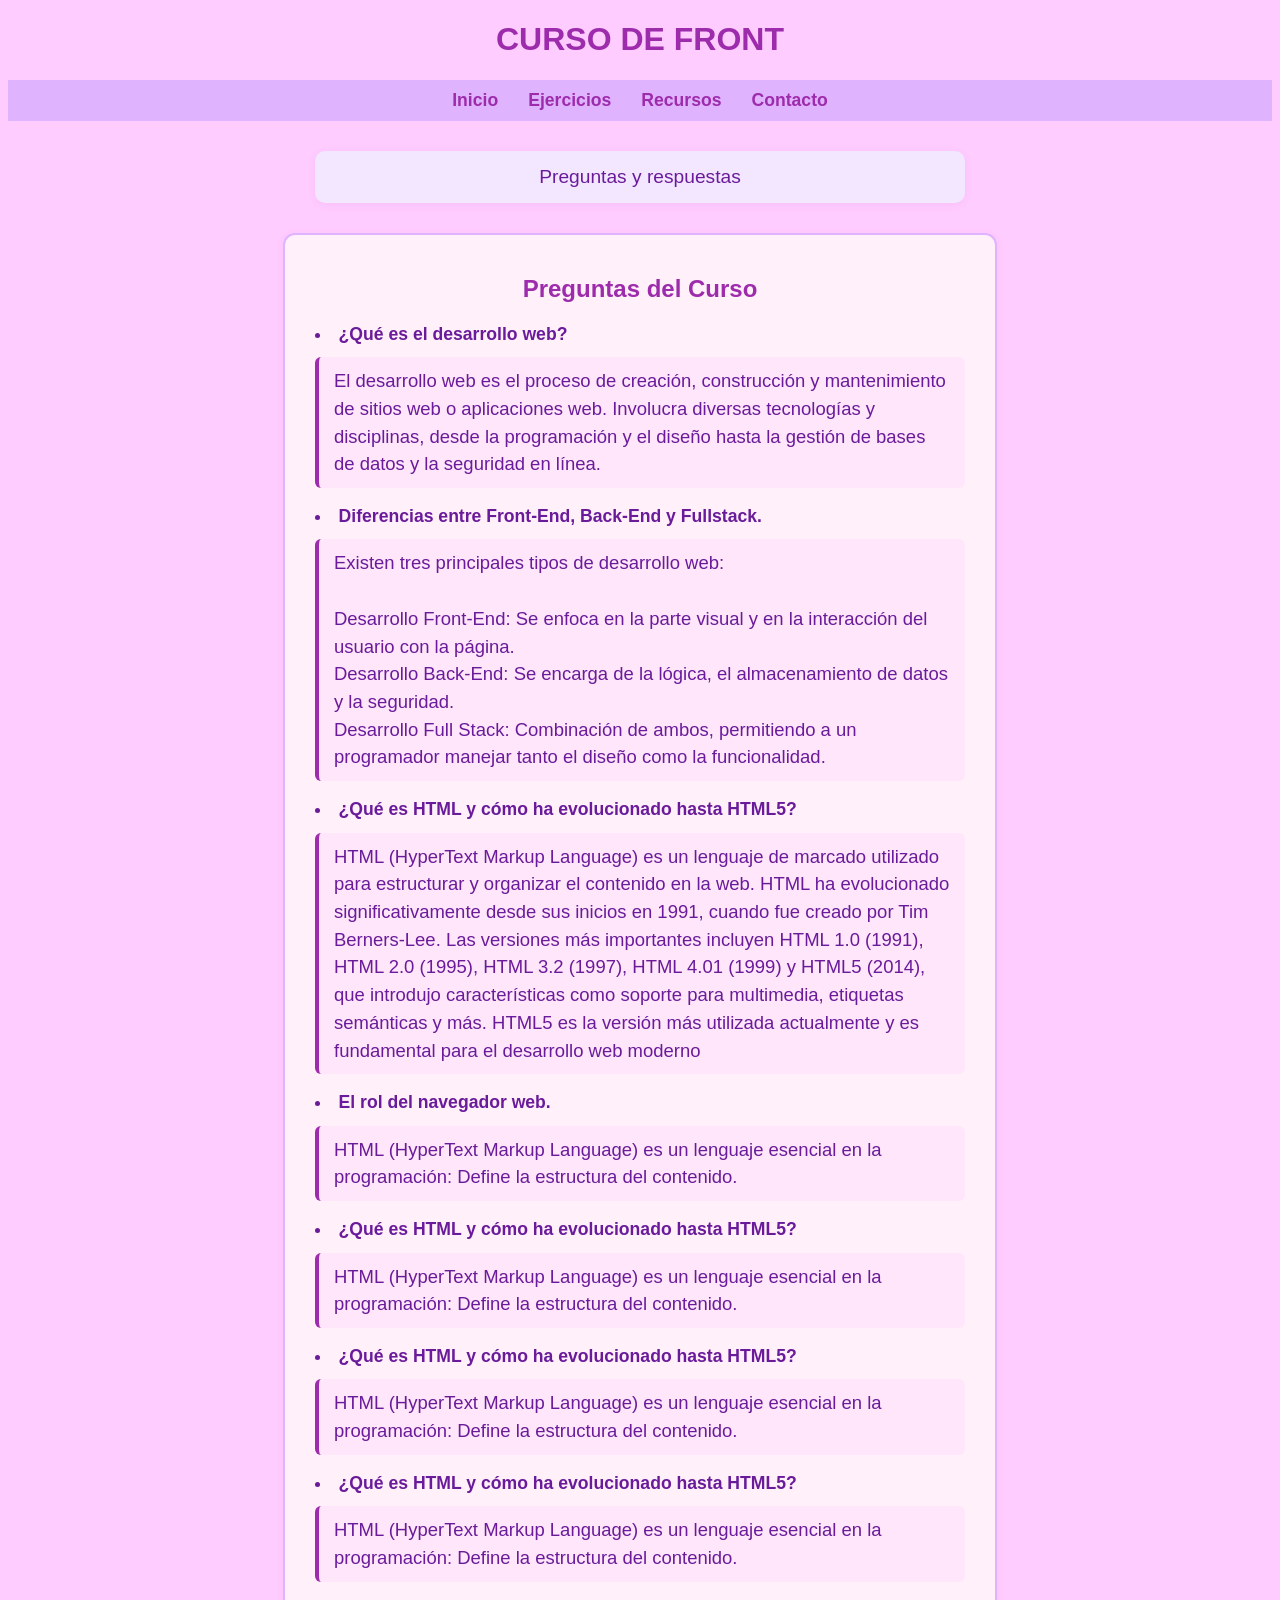
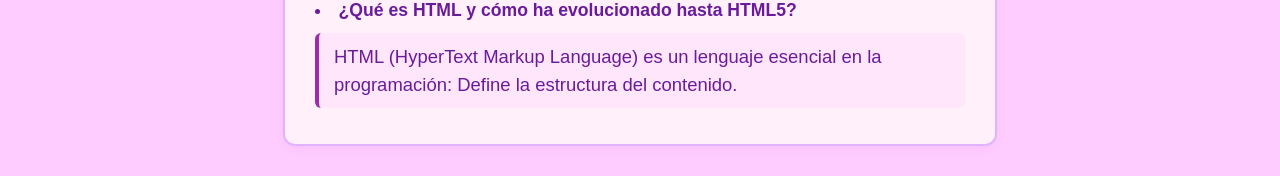
==== abp1ejercicio copy.html @ c0ab76cb "first commit" ====
<!DOCTYPE html>
<html lang="es">
<meta charset="utf-8">
<title>Módulo 3 – Ejercicios clase día 1</title>
<meta name="viewport" content="width=device-width, initial-scale=1.0">
<h1>Curso de Front</h1>
<head>
    <link rel="stylesheet" href="abp1.css">
</head>
<nav>
    <ul>
        <li><a href="#">Inicio</a></li>
        <li>
            <a href="#">Ejercicios</a>
            <ul>
                <li><a href="#">Ejercicio 1</a></li>
                <li><a href="#">Ejercicio 2</a></li>
                <li><a href="#">Ejercicio 3</a></li>
            </ul>
        </li>
        <li>
            <a href="#">Recursos</a>
            <ul>
                <li><a href="#">Documentación</a></li>
                <li><a href="#">Enlaces útiles</a></li>
            </ul>
        </li>
        <li><a href="#">Contacto</a></li>
    </ul>
</nav>

<p>Preguntas y respuestas</p>

<section class="preguntas">
    <h2>Preguntas del Curso</h2>
    <ul>
        <li><strong>¿Qué es el desarrollo web?</strong> <br>
    <span class="resaltado">
    <a href="https://www.codigosinformaticos.com/que-es-el-desarrollo-web/" target="_blank" style="color:inherit; text-decoration:none;">
        El desarrollo web es el proceso de creación, construcción y mantenimiento de sitios web o aplicaciones web. Involucra diversas tecnologías y disciplinas, desde la programación y el diseño hasta la gestión de bases de datos y la seguridad en línea.
    </a>
</span>
</li>
        <li><strong>Diferencias entre Front-End, Back-End y Fullstack.</strong> <br>
    <span class="resaltado">
    <a href="https://www.codigosinformaticos.com/que-es-el-desarrollo-web/" target="_blank" style="color:inherit; text-decoration:none;">
        Existen tres principales tipos de desarrollo web:<br><br>
        Desarrollo Front-End: Se enfoca en la parte visual y en la interacción del usuario con la página.<br>
        Desarrollo Back-End: Se encarga de la lógica, el almacenamiento de datos y la seguridad.<br>
        Desarrollo Full Stack: Combinación de ambos, permitiendo a un programador manejar tanto el diseño como la funcionalidad.
    </a>
    </span>
</li>
<!-- Existen tres principales tipos de desarrollo web:

Desarrollo Front-End: Se enfoca en la parte visual y en la interacción del usuario con la página.
Desarrollo Back-End: Se encarga de la lógica, el almacenamiento de datos y la seguridad.
Desarrollo Full Stack: Combinación de ambos, permitiendo a un programador manejar tanto el diseño como la funcionalidad. -->
<li><strong>¿Qué es HTML y cómo ha evolucionado hasta HTML5?</strong> <br>
    <span class="resaltado">
    <a href="https://www.bing.com/ck/a?!&&p=a9a6a859ef6cc49c0e42f72514b6e541cdc39d300ffb4b2c1ba510d15f13c233JmltdHM9MTc0ODk5NTIwMA&ptn=3&ver=2&hsh=4&fclid=3112ac60-2846-63df-2d94-b93b295362f7&u=a1aHR0cHM6Ly9rZWVwY29kaW5nLmlvL2Jsb2cvaGlzdG9yaWEtZGUtaHRtbC8&ntb=1,https://www.bing.com/ck/a?!&&p=66f867539b2c9c3e94da1d24894db37725f343ff6e476d431cf49f20fa7817e1JmltdHM9MTc0ODk5NTIwMA&ptn=3&ver=2&hsh=4&fclid=3112ac60-2846-63df-2d94-b93b295362f7&u=a1aHR0cHM6Ly93d3cuYnlyb252YXJnYXMuY29tL3dlYi9jb21vLXNlLWNyZW8tZWwtaHRtbDUv&ntb=1,https://www.bing.com/ck/a?!&&p=e234348876928526bbd761fbf31ae81994b287ddfb2f9509065e37dcd3cdaf86JmltdHM9MTc0ODk5NTIwMA&ptn=3&ver=2&hsh=4&fclid=3112ac60-2846-63df-2d94-b93b295362f7&u=a1aHR0cHM6Ly93d3cuY29kaWdvc2luZm9ybWF0aWNvcy5jb20vcXVlLWVzLWh0bWwteS1wYXJhLXF1ZS1zaXJ2ZS1kZXNjdWJyZS1zdS1oaXN0b3JpYS15LWZ1bmNpb25lcy8&ntb=1" target="_blank" style="color:inherit; text-decoration:none;">        
    HTML (HyperText Markup Language) es un lenguaje de marcado utilizado para estructurar y organizar el contenido en la web. HTML ha evolucionado significativamente desde sus inicios en 1991, cuando fue creado por Tim Berners-Lee. Las versiones más importantes incluyen HTML 1.0 (1991), HTML 2.0 (1995), HTML 3.2 (1997), HTML 4.01 (1999) y HTML5 (2014), que introdujo características como soporte para multimedia, etiquetas semánticas y más. HTML5 es la versión más utilizada actualmente y es fundamental para el desarrollo web moderno</a>
    <!-- HTML (HyperText Markup Language) es un lenguaje de marcado utilizado para estructurar y organizar el contenido en la web. HTML ha evolucionado significativamente desde sus inicios en 1991, cuando fue creado por Tim Berners-Lee. Las versiones más importantes incluyen HTML 1.0 (1991), HTML 2.0 (1995), HTML 3.2 (1997), HTML 4.01 (1999) y HTML5 (2014), que introdujo características como soporte para multimedia, etiquetas semánticas y más. HTML5 es la versión más utilizada actualmente y es fundamental para el desarrollo web moderno</a> -->
    </a>
    </span>   
</li>
<li><strong>El rol del navegador web.</strong> <br>
    <span class="resaltado">
    <a href="https://www.codigosinformaticos.com/que-es-html/" target="_blank" style="color:inherit; text-decoration:none;">        
        HTML (HyperText Markup Language) es un lenguaje esencial en la programación: Define la estructura del contenido.
                <!-- HTML (HyperText Markup Language) es un lenguaje esencial en la programación: Define la estructura del contenido. -->
    </a>
    </span>   
</li>
<li><strong>¿Qué es HTML y cómo ha evolucionado hasta HTML5?</strong> <br>
    <span class="resaltado">
    <a href="https://www.codigosinformaticos.com/que-es-html/" target="_blank" style="color:inherit; text-decoration:none;">        
        HTML (HyperText Markup Language) es un lenguaje esencial en la programación: Define la estructura del contenido.
                <!-- HTML (HyperText Markup Language) es un lenguaje esencial en la programación: Define la estructura del contenido. -->
    </a>
    </span>   
</li>
<li><strong>¿Qué es HTML y cómo ha evolucionado hasta HTML5?</strong> <br>
    <span class="resaltado">
    <a href="https://www.codigosinformaticos.com/que-es-html/" target="_blank" style="color:inherit; text-decoration:none;">        
        HTML (HyperText Markup Language) es un lenguaje esencial en la programación: Define la estructura del contenido.
                <!-- HTML (HyperText Markup Language) es un lenguaje esencial en la programación: Define la estructura del contenido. -->
    </a>
    </span>   
</li>
<li><strong>¿Qué es HTML y cómo ha evolucionado hasta HTML5?</strong> <br>
    <span class="resaltado">
    <a href="https://www.codigosinformaticos.com/que-es-html/" target="_blank" style="color:inherit; text-decoration:none;">        
        HTML (HyperText Markup Language) es un lenguaje esencial en la programación: Define la estructura del contenido.
                <!-- HTML (HyperText Markup Language) es un lenguaje esencial en la programación: Define la estructura del contenido. -->
    </a>
    </span>   
</li>
<li><strong>¿Qué es HTML y cómo ha evolucionado hasta HTML5?</strong> <br>
    <span class="resaltado">
    <a href="https://www.codigosinformaticos.com/que-es-html/" target="_blank" style="color:inherit; text-decoration:none;">        
        HTML (HyperText Markup Language) es un lenguaje esencial en la programación: Define la estructura del contenido.
                <!-- HTML (HyperText Markup Language) es un lenguaje esencial en la programación: Define la estructura del contenido. -->
    </a>
    </span>   
</li>



    </ul>
</section>

</body>
</html>
---- abp1.css ----
body {
    background-color: #ffccff; font-family: Arial;
}
h1 {
    text-align: center; text-transform: uppercase;
    color: #9d2cac;
}
nav {
    background-color: #e0b3ff;
    padding: 10px;
    margin-bottom: 20px;
}
nav ul {
    list-style: none;
    padding: 0;
    margin: 0;
    display: flex;
    justify-content: center;
}
nav ul li {
    position: relative;
    margin: 0 15px;
}
nav ul li a {
    text-decoration: none;
    color: #9d2cac;
    font-weight: bold;
    font-size: 1.1em;
}
nav ul li a:hover {
    text-decoration: underline;
}
/* Submenu styles */
nav ul li ul {
    display: none;
    position: absolute;
    top: 100%;
    left: 0;
    background: #f3e6ff;
    padding: 10px 0;
    min-width: 150px;
    box-shadow: 0 2px 8px rgba(0,0,0,0.1);
    z-index: 100;
    flex-direction: column;
}
nav ul li:hover > ul {
    display: flex;
}
nav ul li ul li {
    margin: 0;
    padding: 0 20px;
    white-space: nowrap;
}
nav ul li ul li a {
    color: #6a1b9a;
    font-size: 1em;
    font-weight: normal;
}
nav ul li ul li a:hover {
    color: #9d2cac;
    text-decoration: underline;
}
p {
    background: #f3e6ff;
    color: #6a1b9a;
    font-size: 1.2em;
    padding: 15px 25px;
    border-radius: 10px;
    box-shadow: 0 2px 8px rgba(157,44,172,0.08);
    max-width: 600px;
    margin: 30px auto;
    text-align: center;
}
.preguntas {
    background: #fff0fa;
    border: 2px solid #e0b3ff;
    border-radius: 12px;
    max-width: 650px;
    margin: 30px auto;
    padding: 20px 30px;
    box-shadow: 0 2px 8px rgba(157,44,172,0.07);
}
.preguntas h2 {
    color: #9d2cac;
    text-align: center;
    margin-bottom: 18px;
}
.preguntas ul {
    list-style: disc inside;
    padding-left: 0;
}
.preguntas li {
    margin-bottom: 15px;
    color: #6a1b9a;
    font-size: 1.1em;
    line-height: 1.5;
}
.preguntas code {
    background: #f3e6ff;
    padding: 2px 6px;
    border-radius: 5px;
    font-size: 0.95em;
}
.resaltado {
    background: #ffe6fa;
    border-left: 4px solid #9d2cac;
    padding: 10px 15px;
    display: block;
    margin: 10px 0;
    color: #6a1b9a;
    font-size: 1.05em;
    border-radius: 6px;
}
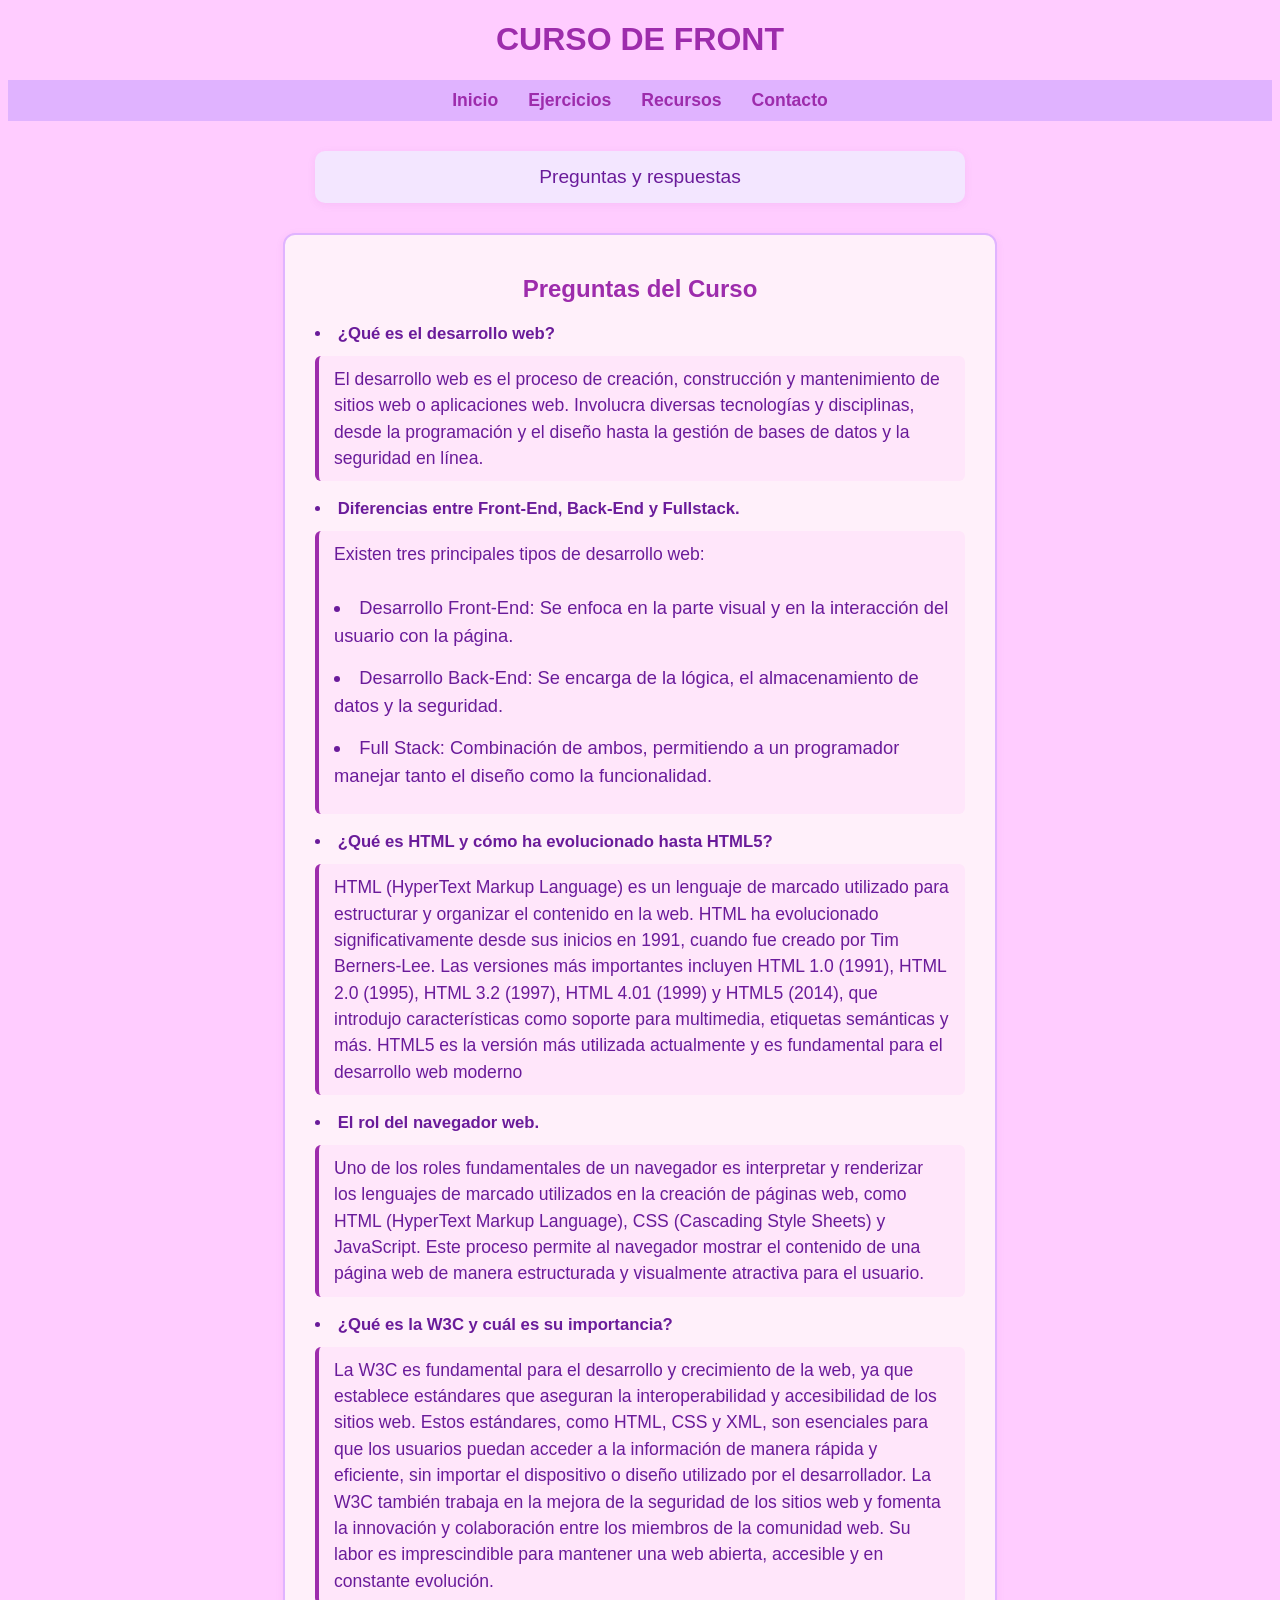
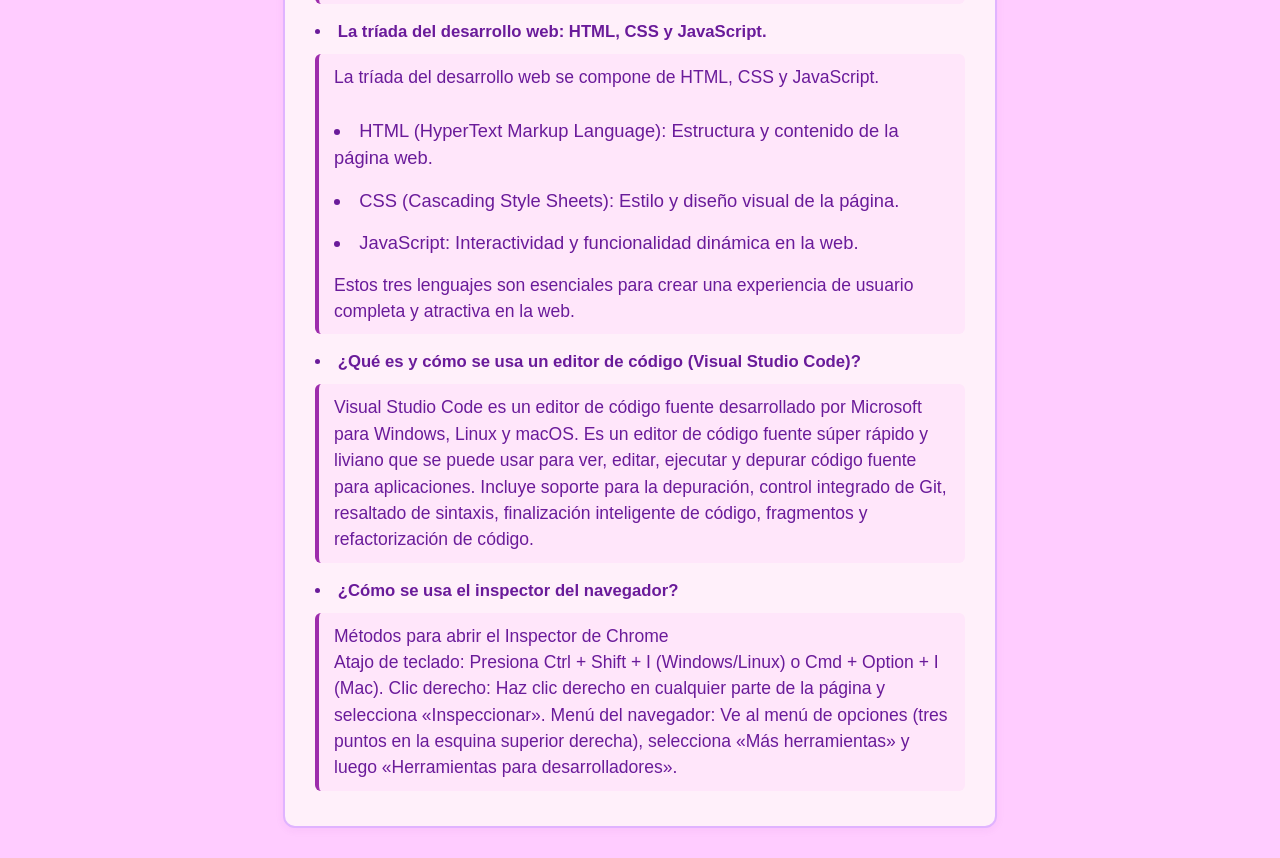
==== commit 67f30dd9: "epa" ====
--- a/abp1ejercicio copy.html
+++ b/abp1ejercicio copy.html
@@ -45,9 +45,11 @@
     <span class="resaltado">
     <a href="https://www.codigosinformaticos.com/que-es-el-desarrollo-web/" target="_blank" style="color:inherit; text-decoration:none;">
         Existen tres principales tipos de desarrollo web:<br><br>
-        Desarrollo Front-End: Se enfoca en la parte visual y en la interacción del usuario con la página.<br>
-        Desarrollo Back-End: Se encarga de la lógica, el almacenamiento de datos y la seguridad.<br>
-        Desarrollo Full Stack: Combinación de ambos, permitiendo a un programador manejar tanto el diseño como la funcionalidad.
+        <ul>
+        <li>Desarrollo Front-End: Se enfoca en la parte visual y en la interacción del usuario con la página.</li>
+        <li>Desarrollo Back-End: Se encarga de la lógica, el almacenamiento de datos y la seguridad.</li>
+        <li>Full Stack: Combinación de ambos, permitiendo a un programador manejar tanto el diseño como la funcionalidad.</li>
+        </ul>
     </a>
     </span>
 </li>
@@ -58,7 +60,9 @@
 Desarrollo Full Stack: Combinación de ambos, permitiendo a un programador manejar tanto el diseño como la funcionalidad. -->
 <li><strong>¿Qué es HTML y cómo ha evolucionado hasta HTML5?</strong> <br>
     <span class="resaltado">
-    <a href="https://www.bing.com/ck/a?!&&p=a9a6a859ef6cc49c0e42f72514b6e541cdc39d300ffb4b2c1ba510d15f13c233JmltdHM9MTc0ODk5NTIwMA&ptn=3&ver=2&hsh=4&fclid=3112ac60-2846-63df-2d94-b93b295362f7&u=a1aHR0cHM6Ly9rZWVwY29kaW5nLmlvL2Jsb2cvaGlzdG9yaWEtZGUtaHRtbC8&ntb=1,https://www.bing.com/ck/a?!&&p=66f867539b2c9c3e94da1d24894db37725f343ff6e476d431cf49f20fa7817e1JmltdHM9MTc0ODk5NTIwMA&ptn=3&ver=2&hsh=4&fclid=3112ac60-2846-63df-2d94-b93b295362f7&u=a1aHR0cHM6Ly93d3cuYnlyb252YXJnYXMuY29tL3dlYi9jb21vLXNlLWNyZW8tZWwtaHRtbDUv&ntb=1,https://www.bing.com/ck/a?!&&p=e234348876928526bbd761fbf31ae81994b287ddfb2f9509065e37dcd3cdaf86JmltdHM9MTc0ODk5NTIwMA&ptn=3&ver=2&hsh=4&fclid=3112ac60-2846-63df-2d94-b93b295362f7&u=a1aHR0cHM6Ly93d3cuY29kaWdvc2luZm9ybWF0aWNvcy5jb20vcXVlLWVzLWh0bWwteS1wYXJhLXF1ZS1zaXJ2ZS1kZXNjdWJyZS1zdS1oaXN0b3JpYS15LWZ1bmNpb25lcy8&ntb=1" target="_blank" style="color:inherit; text-decoration:none;">        
+    <a href="https://www.bing.com/ck/a?!&&p=a9a6a859ef6cc49c0e42f72514b6e541cdc39d300ffb4b2c1ba510d15f13c233JmltdHM9MTc0ODk5NTIwMA&ptn=3&ver=2&hsh=4&fclid=3112ac60-2846-63df-2d94-b93b295362f7&u=a1aHR0cHM6Ly9rZWVwY29kaW5nLmlvL2Jsb2cvaGlzdG9yaWEtZGUtaHRtbC8&ntb=1" target="_blank" style="color:inherit; text-decoration:none;">   
+     <a href="https://www.bing.com/ck/a?!&&p=66f867539b2c9c3e94da1d24894db37725f343ff6e476d431cf49f20fa7817e1JmltdHM9MTc0ODk5NTIwMA&ptn=3&ver=2&hsh=4&fclid=3112ac60-2846-63df-2d94-b93b295362f7&u=a1aHR0cHM6Ly93d3cuYnlyb252YXJnYXMuY29tL3dlYi9jb21vLXNlLWNyZW8tZWwtaHRtbDUv&ntb=1" target="_blank" style="color:inherit; text-decoration:none;">  
+     <a href="https://www.bing.com/ck/a?!&&p=e234348876928526bbd761fbf31ae81994b287ddfb2f9509065e37dcd3cdaf86JmltdHM9MTc0ODk5NTIwMA&ptn=3&ver=2&hsh=4&fclid=3112ac60-2846-63df-2d94-b93b295362f7&u=a1aHR0cHM6Ly93d3cuY29kaWdvc2luZm9ybWF0aWNvcy5jb20vcXVlLWVzLWh0bWwteS1wYXJhLXF1ZS1zaXJ2ZS1kZXNjdWJyZS1zdS1oaXN0b3JpYS15LWZ1bmNpb25lcy8&ntb=1" target="_blank" style="color:inherit; text-decoration:none;">       
     HTML (HyperText Markup Language) es un lenguaje de marcado utilizado para estructurar y organizar el contenido en la web. HTML ha evolucionado significativamente desde sus inicios en 1991, cuando fue creado por Tim Berners-Lee. Las versiones más importantes incluyen HTML 1.0 (1991), HTML 2.0 (1995), HTML 3.2 (1997), HTML 4.01 (1999) y HTML5 (2014), que introdujo características como soporte para multimedia, etiquetas semánticas y más. HTML5 es la versión más utilizada actualmente y es fundamental para el desarrollo web moderno</a>
     <!-- HTML (HyperText Markup Language) es un lenguaje de marcado utilizado para estructurar y organizar el contenido en la web. HTML ha evolucionado significativamente desde sus inicios en 1991, cuando fue creado por Tim Berners-Lee. Las versiones más importantes incluyen HTML 1.0 (1991), HTML 2.0 (1995), HTML 3.2 (1997), HTML 4.01 (1999) y HTML5 (2014), que introdujo características como soporte para multimedia, etiquetas semánticas y más. HTML5 es la versión más utilizada actualmente y es fundamental para el desarrollo web moderno</a> -->
     </a>
@@ -66,41 +70,61 @@
 </li>
 <li><strong>El rol del navegador web.</strong> <br>
     <span class="resaltado">
-    <a href="https://www.codigosinformaticos.com/que-es-html/" target="_blank" style="color:inherit; text-decoration:none;">        
-        HTML (HyperText Markup Language) es un lenguaje esencial en la programación: Define la estructura del contenido.
-                <!-- HTML (HyperText Markup Language) es un lenguaje esencial en la programación: Define la estructura del contenido. -->
+    <a href="https://www.byronvargas.com/web/que-es-el-navegador-y-sus-caracteristicas/" target="_blank" style="color:inherit; text-decoration:none;">        
+        Uno de los roles fundamentales de un navegador es interpretar y renderizar los lenguajes de marcado utilizados en la creación de páginas web, como HTML (HyperText Markup Language), CSS (Cascading Style Sheets) y JavaScript. Este proceso permite al navegador mostrar el contenido de una página web de manera estructurada y visualmente atractiva para el usuario.
+              <!-- Uno de los roles fundamentales de un navegador es interpretar y renderizar los lenguajes de marcado utilizados en la creación de páginas web, como HTML (HyperText Markup Language), CSS (Cascading Style Sheets) y JavaScript. Este proceso permite al navegador mostrar el contenido de una página web de manera estructurada y visualmente atractiva para el usuario. -->
     </a>
     </span>   
 </li>
-<li><strong>¿Qué es HTML y cómo ha evolucionado hasta HTML5?</strong> <br>
+<li><strong>¿Qué es la W3C y cuál es su importancia?</strong> <br>
     <span class="resaltado">
-    <a href="https://www.codigosinformaticos.com/que-es-html/" target="_blank" style="color:inherit; text-decoration:none;">        
-        HTML (HyperText Markup Language) es un lenguaje esencial en la programación: Define la estructura del contenido.
-                <!-- HTML (HyperText Markup Language) es un lenguaje esencial en la programación: Define la estructura del contenido. -->
+    <a href="https://www.bing.com/ck/a?!&&p=1f9edc0f66867491dbd3ba0774df0b4a1d282b4b6ac29d50e336c40ba630744fJmltdHM9MTc0ODk5NTIwMA&ptn=3&ver=2&hsh=4&fclid=3112ac60-2846-63df-2d94-b93b295362f7&u=a1aHR0cHM6Ly93d3cuYXJpbWV0cmljcy5jb20vZ2xvc2FyaW8tZGlnaXRhbC93M2M&ntb=1" target="_blank" style="color:inherit; text-decoration:none;">        
+        La W3C es fundamental para el desarrollo y crecimiento de la web, ya que establece estándares que aseguran la interoperabilidad y accesibilidad de los sitios web. Estos estándares, como HTML, CSS y XML, son esenciales para que los usuarios puedan acceder a la información de manera rápida y eficiente, sin importar el dispositivo o diseño utilizado por el desarrollador. La W3C también trabaja en la mejora de la seguridad de los sitios web y fomenta la innovación y colaboración entre los miembros de la comunidad web. Su labor es imprescindible para mantener una web abierta, accesible y en constante evolución. 
+               <!-- La W3C es fundamental para el desarrollo y crecimiento de la web, ya que establece estándares que aseguran la interoperabilidad y accesibilidad de los sitios web. Estos estándares, como HTML, CSS y XML, son esenciales para que los usuarios puedan acceder a la información de manera rápida y eficiente, sin importar el dispositivo o diseño utilizado por el desarrollador. La W3C también trabaja en la mejora de la seguridad de los sitios web y fomenta la innovación y colaboración entre los miembros de la comunidad web. Su labor es imprescindible para mantener una web abierta, accesible y en constante evolución.  -->
     </a>
     </span>   
 </li>
-<li><strong>¿Qué es HTML y cómo ha evolucionado hasta HTML5?</strong> <br>
+<li><strong>La tríada del desarrollo web: HTML, CSS y JavaScript.</strong> <br>
     <span class="resaltado">
-    <a href="https://www.codigosinformaticos.com/que-es-html/" target="_blank" style="color:inherit; text-decoration:none;">        
-        HTML (HyperText Markup Language) es un lenguaje esencial en la programación: Define la estructura del contenido.
-                <!-- HTML (HyperText Markup Language) es un lenguaje esencial en la programación: Define la estructura del contenido. -->
+    <a href="https://lovtechnology.com/html-css-y-javascript-la-trinidad-del-desarrollo-web/" target="_blank" style="color:inherit; text-decoration:none;">        
+        La tríada del desarrollo web se compone de HTML, CSS y JavaScript.<br><br>
+        <ul>
+            <li>HTML (HyperText Markup Language): Estructura y contenido de la página web.</li>
+            <li>CSS (Cascading Style Sheets): Estilo y diseño visual de la página.</li>
+            <li>JavaScript: Interactividad y funcionalidad dinámica en la web.</li>
+        </ul>   
+        Estos tres lenguajes son esenciales para crear una experiencia de usuario completa y atractiva en la web.
+                <!-- La tríada del desarrollo web se compone de HTML, CSS y JavaScript.<br><br>
+        <ul>
+            <li>HTML (HyperText Markup Language): Estructura y contenido de la página web.</li>
+            <li>CSS (Cascading Style Sheets): Estilo y diseño visual de la página.</li>
+            <li>JavaScript: Interactividad y funcionalidad dinámica en la web.</li>
+        </ul>   
+        Estos tres lenguajes son esenciales para crear una experiencia de usuario completa y atractiva en la web. -->
     </a>
     </span>   
 </li>
-<li><strong>¿Qué es HTML y cómo ha evolucionado hasta HTML5?</strong> <br>
+<li><strong>¿Qué es y cómo se usa un editor de código (Visual Studio Code)?</strong> <br>
     <span class="resaltado">
-    <a href="https://www.codigosinformaticos.com/que-es-html/" target="_blank" style="color:inherit; text-decoration:none;">        
-        HTML (HyperText Markup Language) es un lenguaje esencial en la programación: Define la estructura del contenido.
-                <!-- HTML (HyperText Markup Language) es un lenguaje esencial en la programación: Define la estructura del contenido. -->
+    <a href="https://recluit.com/que-es-visual-studio-code/" target="_blank" style="color:inherit; text-decoration:none;">        
+        Visual Studio Code es un editor de código fuente desarrollado por Microsoft para Windows, Linux y macOS. Es un editor de código fuente súper rápido y liviano que se puede usar para ver, editar, ejecutar y depurar código fuente para aplicaciones. Incluye soporte para la depuración, control integrado de Git, resaltado de sintaxis, finalización inteligente de código, fragmentos y refactorización de código.
+<!-- Visual Studio Code es un editor de código fuente desarrollado por Microsoft para Windows, Linux y macOS. Es un editor de código fuente súper rápido y liviano que se puede usar para ver, editar, ejecutar y depurar código fuente para aplicaciones. Incluye soporte para la depuración, control integrado de Git, resaltado de sintaxis, finalización inteligente de código, fragmentos y refactorización de código. -->
     </a>
     </span>   
 </li>
-<li><strong>¿Qué es HTML y cómo ha evolucionado hasta HTML5?</strong> <br>
+<li><strong>¿Cómo se usa el inspector del navegador?</strong> <br>
     <span class="resaltado">
     <a href="https://www.codigosinformaticos.com/que-es-html/" target="_blank" style="color:inherit; text-decoration:none;">        
-        HTML (HyperText Markup Language) es un lenguaje esencial en la programación: Define la estructura del contenido.
-                <!-- HTML (HyperText Markup Language) es un lenguaje esencial en la programación: Define la estructura del contenido. -->
+        Métodos para abrir el Inspector de Chrome
+    <ul></ul>
+Atajo de teclado: Presiona Ctrl + Shift + I (Windows/Linux) o Cmd + Option + I (Mac).
+Clic derecho: Haz clic derecho en cualquier parte de la página y selecciona «Inspeccionar».
+Menú del navegador: Ve al menú de opciones (tres puntos en la esquina superior derecha), selecciona «Más herramientas» y luego «Herramientas para desarrolladores».
+                <!-- Métodos para abrir el Inspector de Chrome
+
+Atajo de teclado: Presiona Ctrl + Shift + I (Windows/Linux) o Cmd + Option + I (Mac).
+Clic derecho: Haz clic derecho en cualquier parte de la página y selecciona «Inspeccionar».
+Menú del navegador: Ve al menú de opciones (tres puntos en la esquina superior derecha), selecciona «Más herramientas» y luego «Herramientas para desarrolladores». -->
     </a>
     </span>   
 </li>
--- a/abp1.css
+++ b/abp1.css
@@ -1,6 +1,6 @@
 
 body {
-    background-color: #ffccff; font-family: Arial;
+    background-color: #ffccff; font-family: Arial;font-style: calibri, sans-serif; font-size: 16px;
 }
 h1 {
     text-align: center; text-transform: uppercase;
@@ -89,6 +89,7 @@
 .preguntas ul {
     list-style: disc inside;
     padding-left: 0;
+    font-size: 0.95em;
 }
 .preguntas li {
     margin-bottom: 15px;
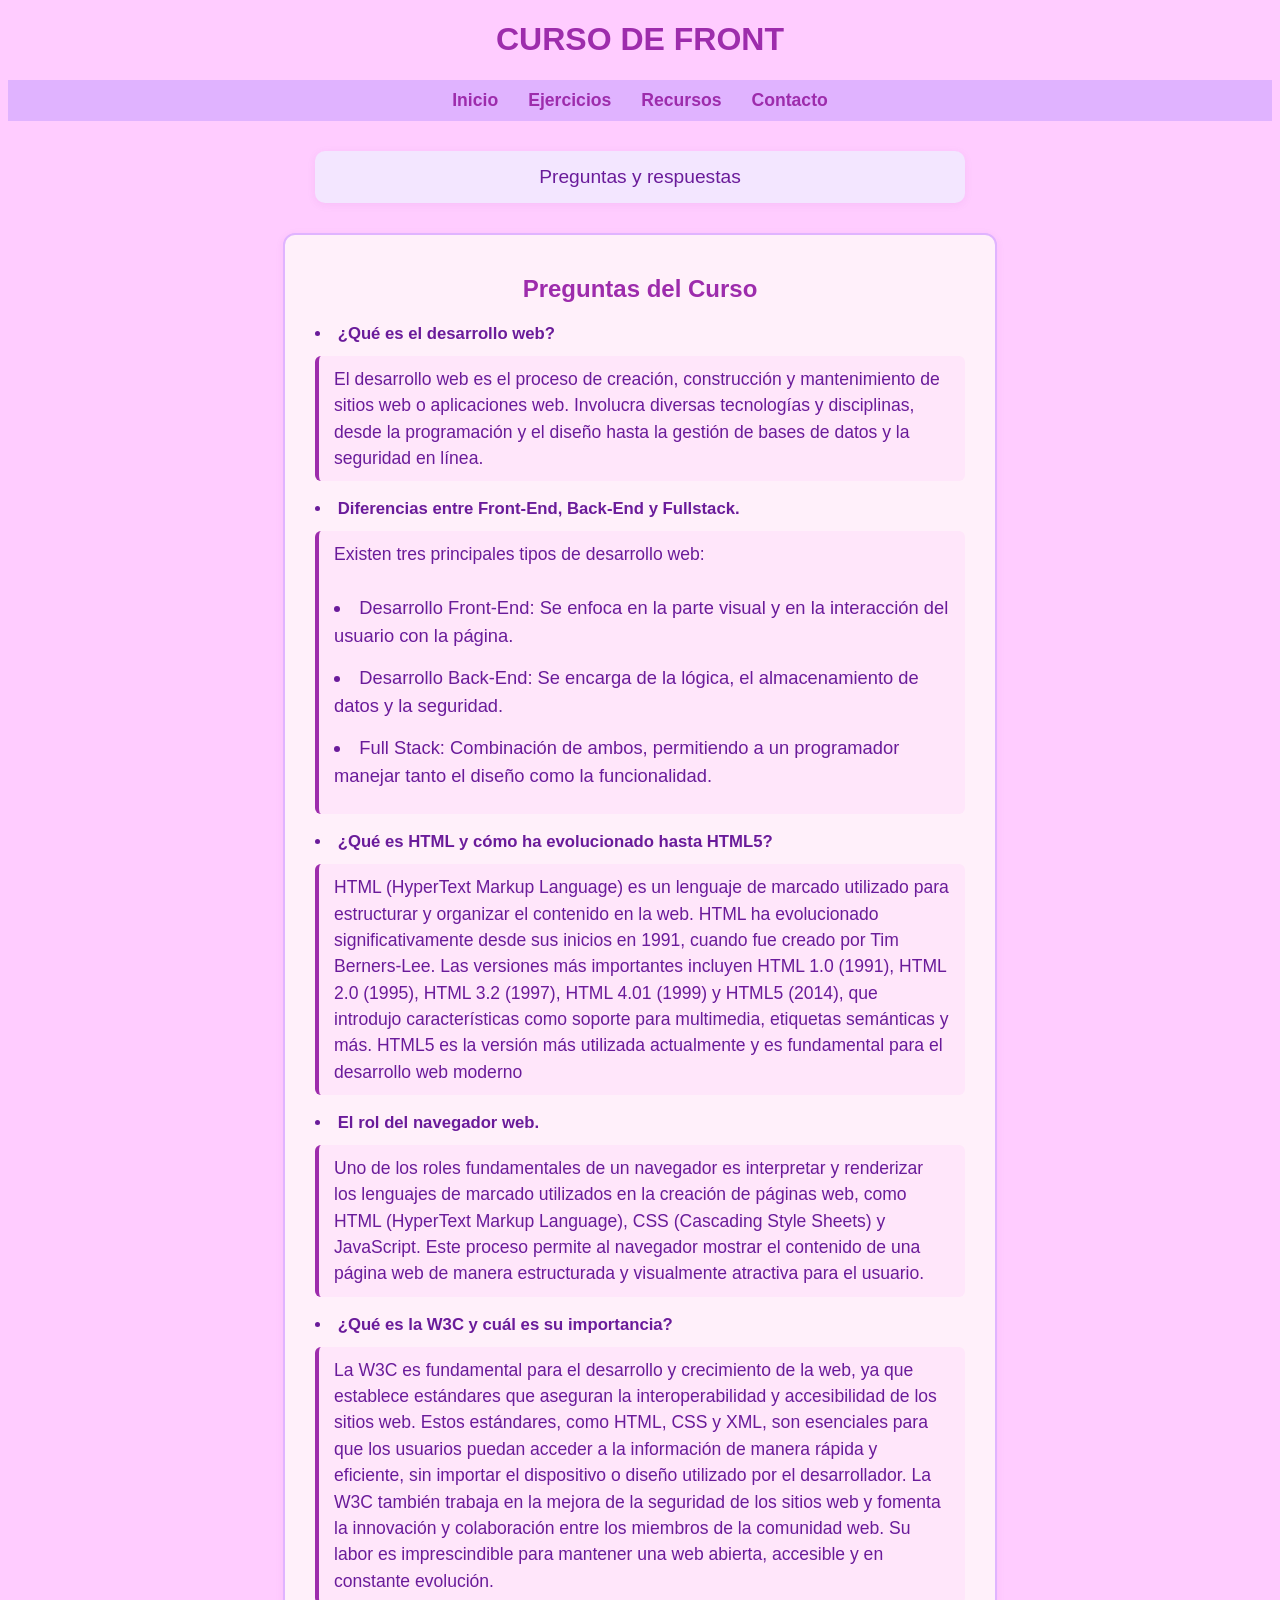
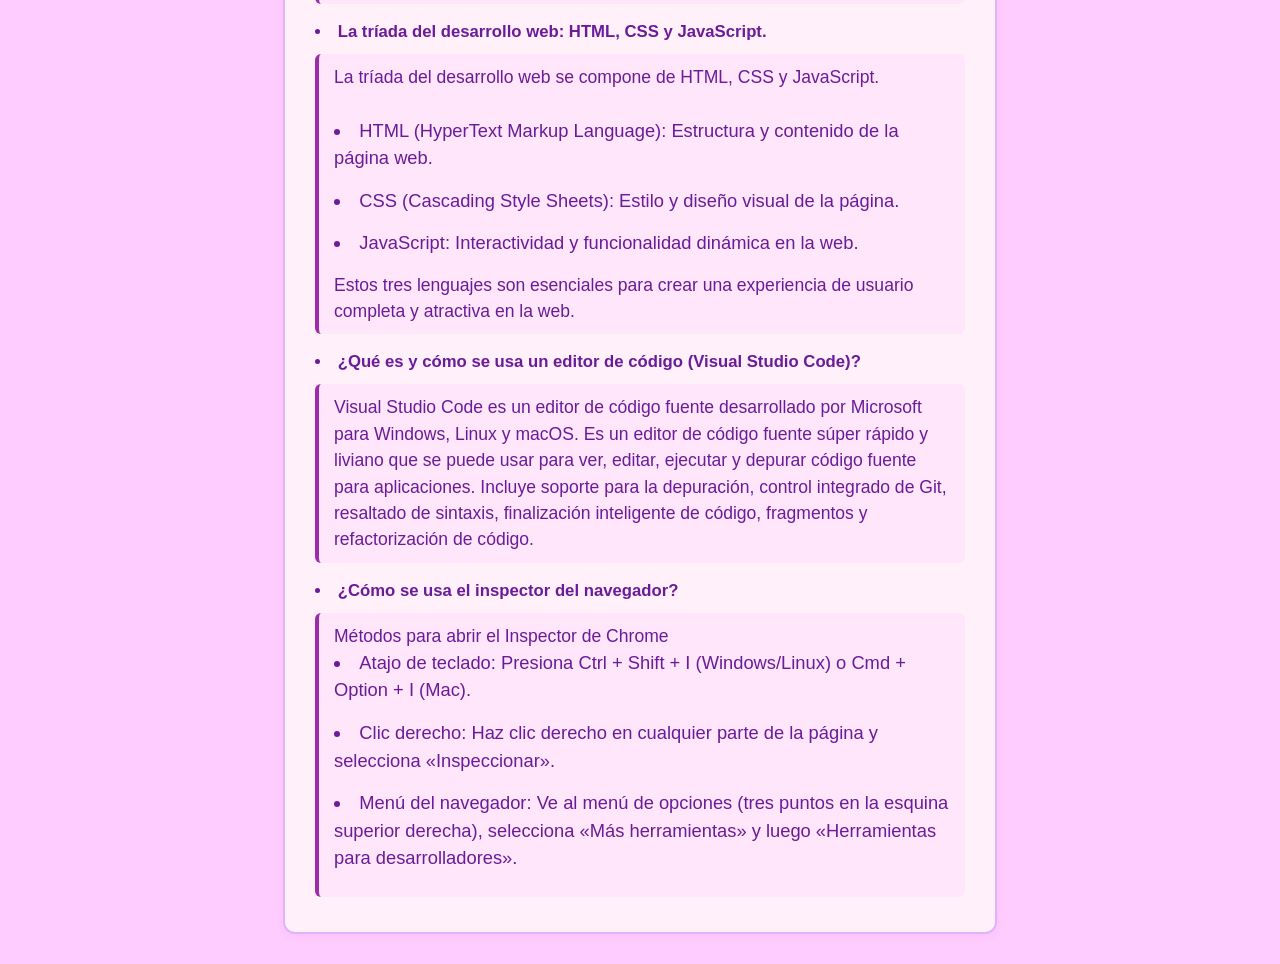
==== commit 39774050: "ip" ====
--- a/abp1ejercicio copy.html
+++ b/abp1ejercicio copy.html
@@ -114,12 +114,13 @@
 </li>
 <li><strong>¿Cómo se usa el inspector del navegador?</strong> <br>
     <span class="resaltado">
-    <a href="https://www.codigosinformaticos.com/que-es-html/" target="_blank" style="color:inherit; text-decoration:none;">        
+    <a href="www.pluginsweb.es/inspector-navegador/" target="_blank" style="color:inherit; text-decoration:none;">        
         Métodos para abrir el Inspector de Chrome
-    <ul></ul>
-Atajo de teclado: Presiona Ctrl + Shift + I (Windows/Linux) o Cmd + Option + I (Mac).
-Clic derecho: Haz clic derecho en cualquier parte de la página y selecciona «Inspeccionar».
-Menú del navegador: Ve al menú de opciones (tres puntos en la esquina superior derecha), selecciona «Más herramientas» y luego «Herramientas para desarrolladores».
+        <ul>
+        <li>Atajo de teclado: Presiona Ctrl + Shift + I (Windows/Linux) o Cmd + Option + I (Mac).</li>
+        <li>Clic derecho: Haz clic derecho en cualquier parte de la página y selecciona «Inspeccionar».</li>
+        <li>Menú del navegador: Ve al menú de opciones (tres puntos en la esquina superior derecha), selecciona «Más herramientas» y luego «Herramientas para desarrolladores».</li>
+        </ul>
                 <!-- Métodos para abrir el Inspector de Chrome
 
 Atajo de teclado: Presiona Ctrl + Shift + I (Windows/Linux) o Cmd + Option + I (Mac).
